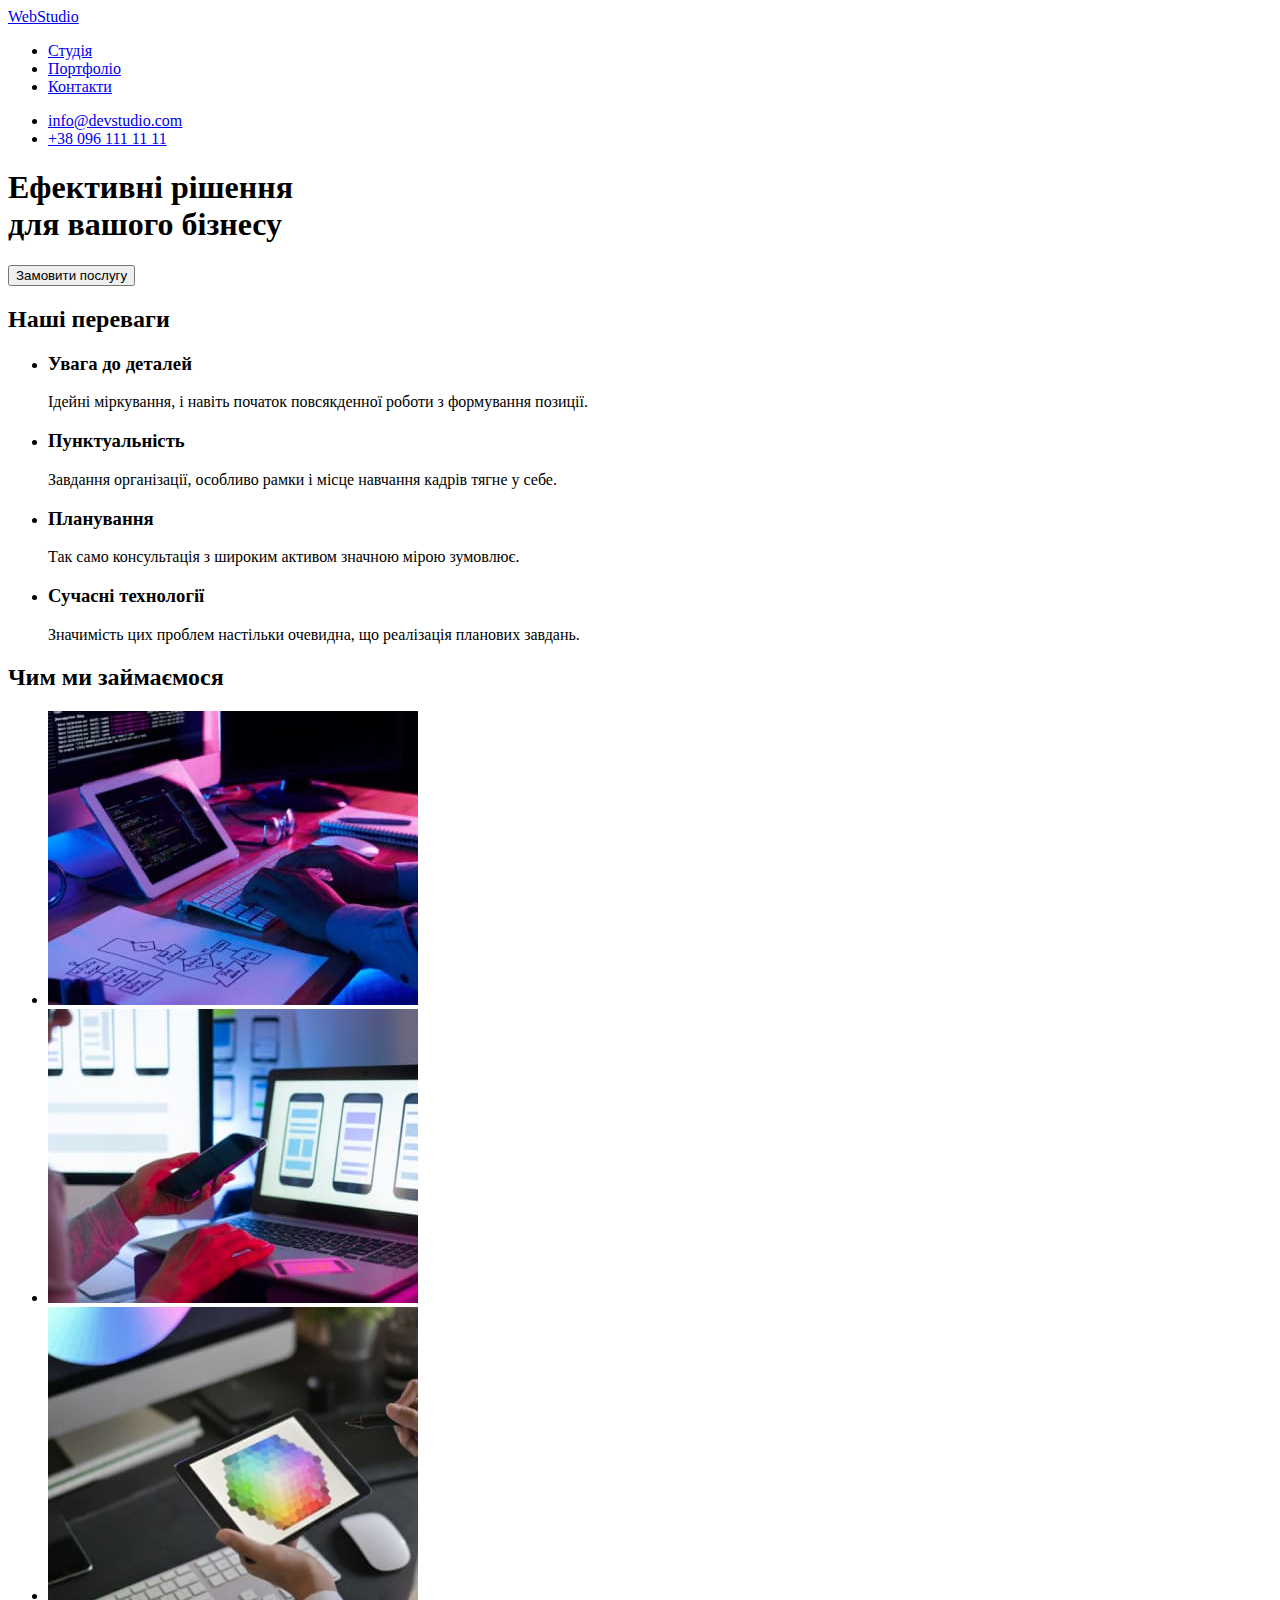
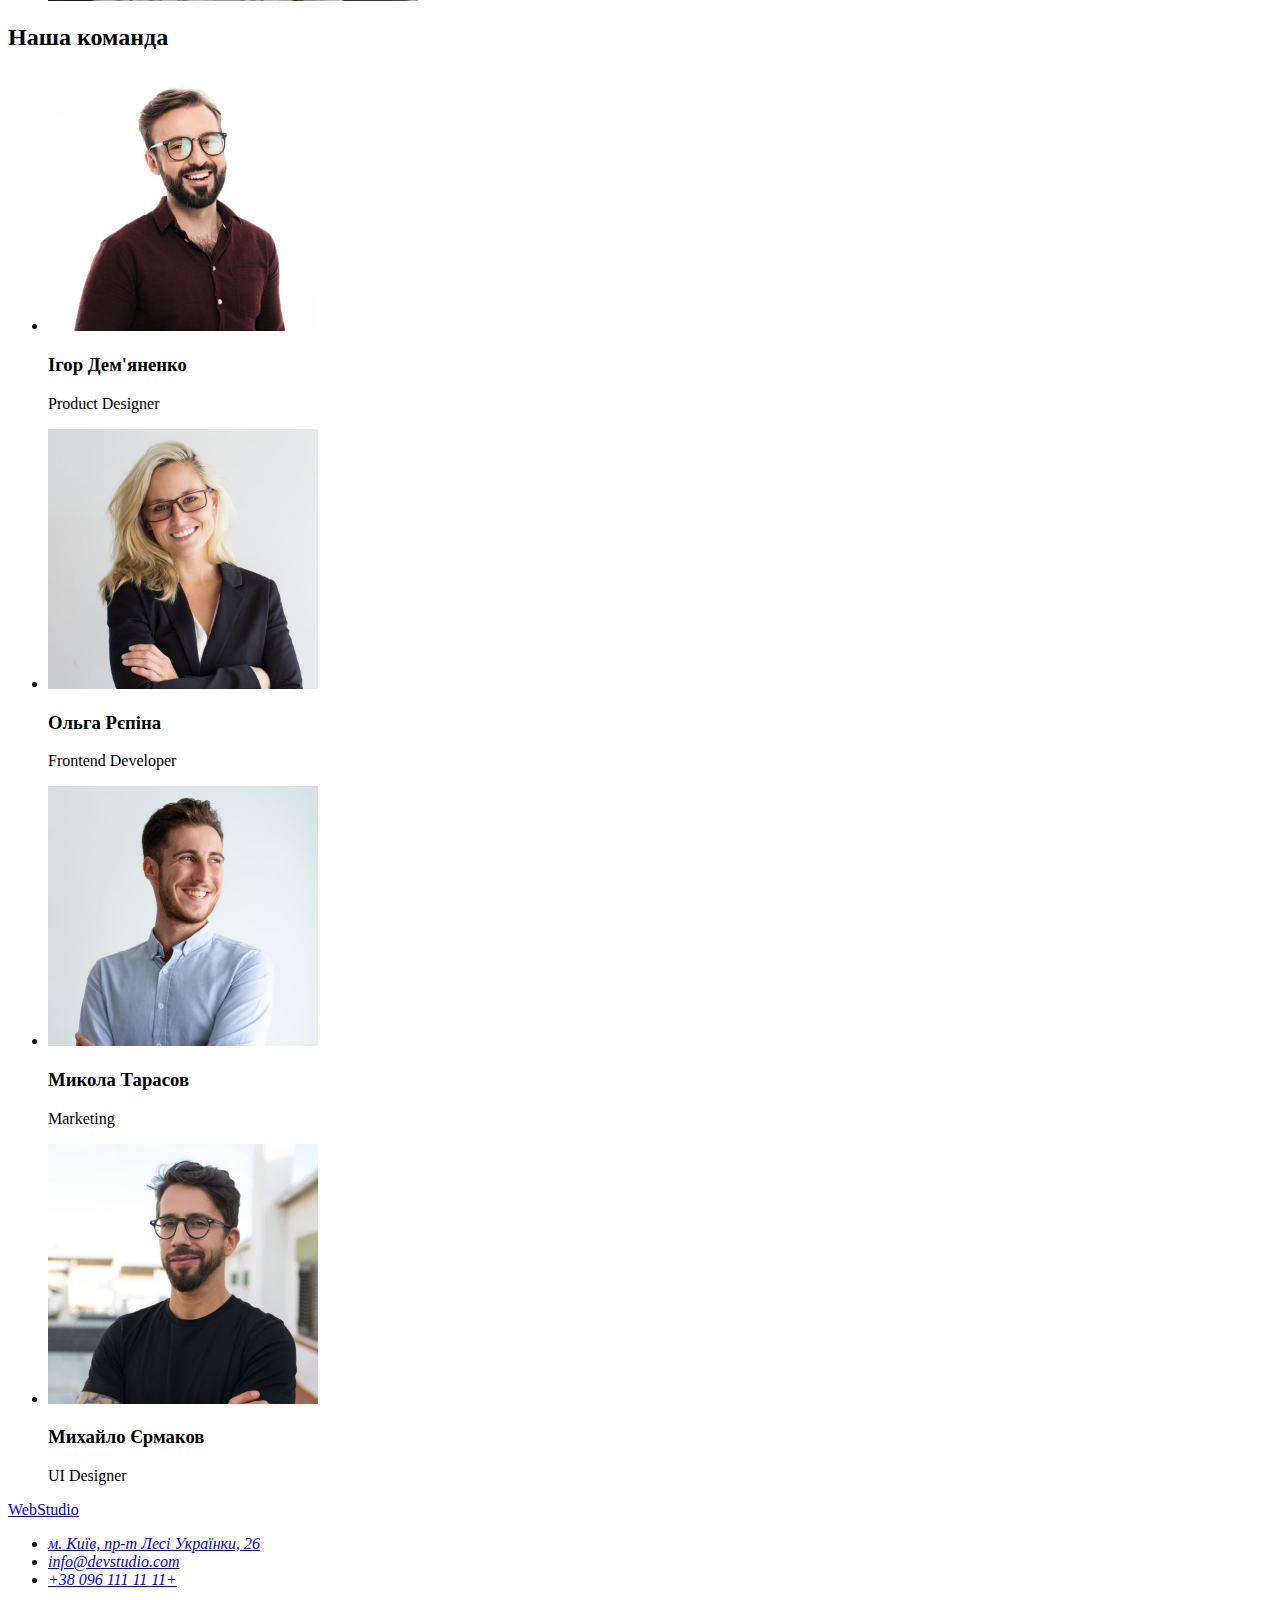
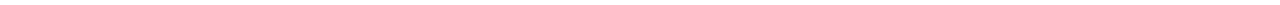
==== index.html @ 6b43c3cb "Initial commit" ====
<!DOCTYPE html>
<html lang="uk">
  <head>
    <meta charset="UTF-8" />
    <meta http-equiv="X-UA-Compatible" content="IE=edge" />
    <meta name="viewport" content="width=device-width, initial-scale=1.0" />
    <title>Студія</title>
  </head>
  <body>
    <header>
      <nav>
        <a href="#">WebStudio</a>
        <ul>
          <li><a href="#">Студія</a></li>
          <li><a href="#">Портфоліо</a></li>
          <li><a href="#">Контакти</a></li>
        </ul>
      </nav>
      <ul>
        <li><a href="mailto:info@devstudio.com">info@devstudio.com</a></li>
        <li><a href="tel:+380961111111">+38 096 111 11 11</a></li>
      </ul>
    </header>
    <main>
      <section>
        <h1>
          Ефективні рішення <br />
          для вашого бізнесу
        </h1>
        <button type="button">Замовити послугу</button>
      </section>
      <section>
        <h2>Наші переваги</h2>
        <ul>
          <li>
            <h3>Увага до деталей</h3>
            <p>
              Ідейні міркування, i навіть початок повсякденної роботи з
              формування позиції.
            </p>
          </li>
          <li>
            <h3>Пунктуальність</h3>
            <p>
              Завдання організації, особливо рамки i місце навчання кадрів тягне
              у себе.
            </p>
          </li>
          <li>
            <h3>Планування</h3>
            <p>
              Так само консультація з широким активом значною мірою зумовлює.
            </p>
          </li>
          <li>
            <h3>Сучасні технології</h3>
            <p>
              Значимість цих проблем настільки очевидна, що реалізація планових
              завдань.
            </p>
          </li>
        </ul>
      </section>
      <div>
        <h2>Чим ми займаємося</h2>
        <ul>
          <li>
            <img
              src="/image/img1.jpg"
              alt="Програмування"
              width="370"
              height="294"
            />
          </li>
          <li>
            <img
              src="/image/img2.jpg"
              alt="Розробка"
              width="370"
              height="294"
            />
          </li>
          <li>
            <img src="/image/img3.jpg" alt="Дизайн" width="370" height="294" />
          </li>
        </ul>
      </div>
      <section>
        <h2>Наша команда</h2>
        <ul>
          <li>
            <img
              src="/image/img12.jpg"
              alt="Ігор Дем'яненко"
              width="270"
              height="260"
            />
            <h3>Ігор Дем'яненко</h3>
            <p>Product Designer</p>
          </li>
          <li>
            <img
              src="/image/img13.jpg"
              alt="Ольга Рєпіна"
              width="270"
              height="260"
            />
            <h3>Ольга Рєпіна</h3>
            <p>Frontend Developer</p>
          </li>
          <li>
            <img
              src="/image/img14.jpg"
              alt="Микола Тарасов"
              width="270"
              height="260"
            />
            <h3>Микола Тарасов</h3>
            <p>Marketing</p>
          </li>
          <li>
            <img
              src="/image/img15.jpg"
              alt="Михайло Єрмаков"
              width="270"
              height="260"
            />
            <h3>Михайло Єрмаков</h3>
            <p>UI Designer</p>
          </li>
        </ul>
      </section>
    </main>
    <footer>
      <a href="#">WebStudio</a>
      <address>
        <ul>
          <li>
            <a
              href="https://www.google.com/maps/d/u/0/viewer?mid=10uSM3H-mIU3GznYo2szRIEphczw&hl=en_US&ll=50.42732700000001%2C30.538092&z=17"
              >м. Київ, пр-т Лесі Українки, 26</a
            >
          </li>
          <li><a href="mailto:info@devstudio.com">info@devstudio.com</a></li>
          <li><a href="tel:+380961111111">+38 096 111 11 11+</a></li>
        </ul>
      </address>
    </footer>
  </body>
</html>
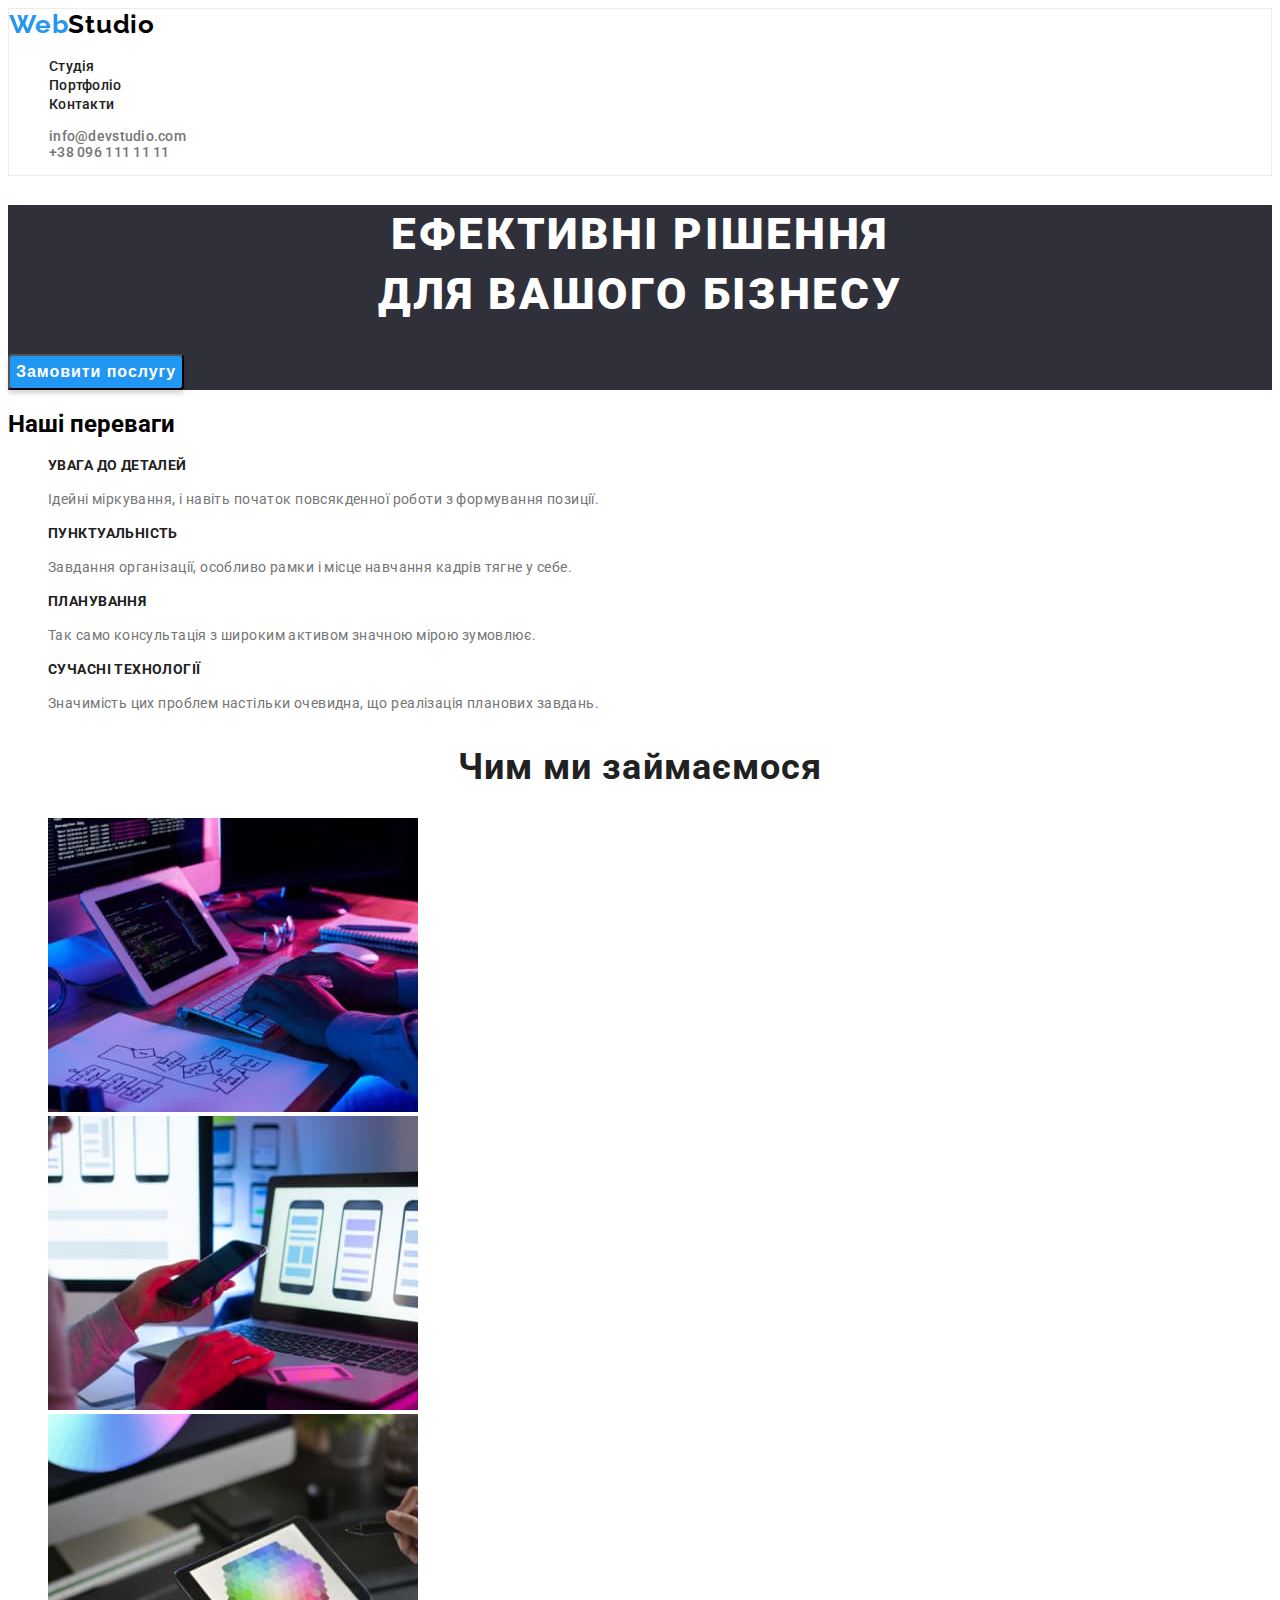
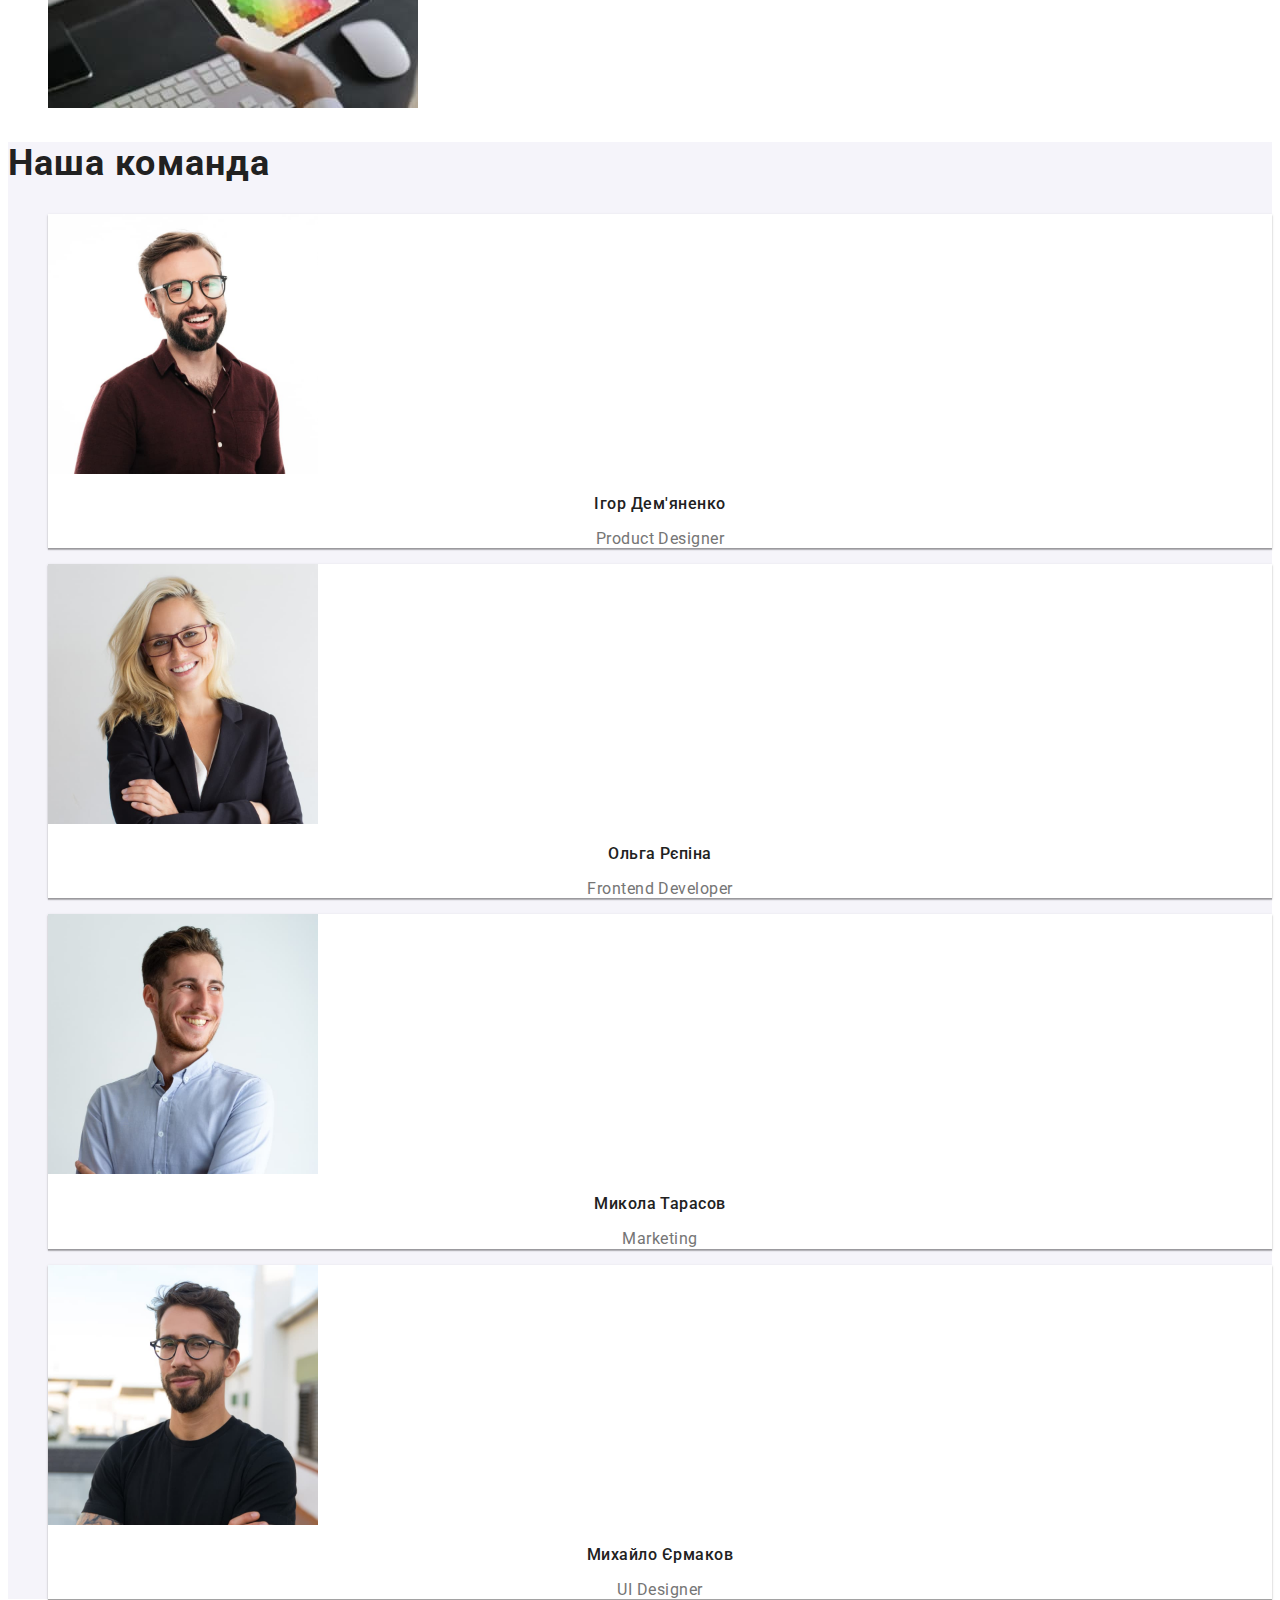
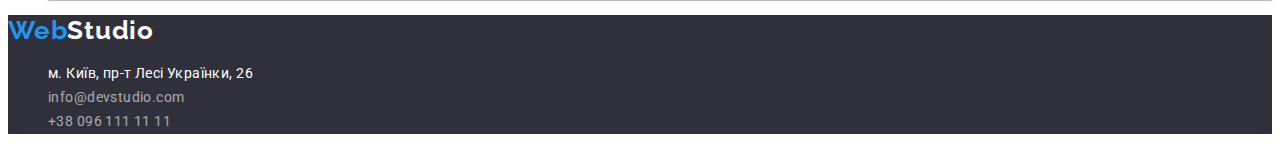
==== commit 2d852bfd: "new version" ====
--- a/index.html
+++ b/index.html
@@ -4,57 +4,82 @@
     <meta charset="UTF-8" />
     <meta http-equiv="X-UA-Compatible" content="IE=edge" />
     <meta name="viewport" content="width=device-width, initial-scale=1.0" />
+    <link rel="stylesheet" href="./css/style.css" />
+    <link rel="preconnect" href="https://fonts.googleapis.com" />
+    <link rel="preconnect" href="https://fonts.gstatic.com" crossorigin />
+    <link
+      href="https://fonts.googleapis.com/css2?family=Montserrat:wght@400;700&family=Raleway:wght@700&family=Roboto:wght@400;500;700;900&display=swap"
+      rel="stylesheet"
+    />
     <title>Студія</title>
   </head>
   <body>
     <header>
-      <nav>
-        <a href="#">WebStudio</a>
+      <nav class="navigation">
+        <a class="logo" href="#"><span class="logo-web">Web</span>Studio</a>
         <ul>
-          <li><a href="#">Студія</a></li>
-          <li><a href="#">Портфоліо</a></li>
-          <li><a href="#">Контакти</a></li>
+          <li><a class="navigation-link" href="./index.html">Студія</a></li>
+          <li>
+            <a class="navigation-link" href="./portfolio.html">Портфоліо</a>
+          </li>
+          <li><a class="navigation-link" href="#">Контакти</a></li>
         </ul>
       </nav>
-      <ul>
-        <li><a href="mailto:info@devstudio.com">info@devstudio.com</a></li>
-        <li><a href="tel:+380961111111">+38 096 111 11 11</a></li>
+      <ul class="connection-link">
+        <li>
+          <a
+            class="connection-link"
+            href="mailto:info@devstudio.com"
+            target="_blank"
+            rel="noopener noreferrer nofollow"
+            >info@devstudio.com</a
+          >
+        </li>
+        <li>
+          <a
+            class="connection-link"
+            href="tel:+380961111111"
+            target="_blank"
+            rel="noopener noreferrer nofollow"
+            >+38 096 111 11 11</a
+          >
+        </li>
       </ul>
     </header>
     <main>
-      <section>
-        <h1>
+      <section class="hero">
+        <h1 class="header-hero">
           Ефективні рішення <br />
           для вашого бізнесу
         </h1>
-        <button type="button">Замовити послугу</button>
+        <button class="button-hero" type="button">Замовити послугу</button>
       </section>
       <section>
         <h2>Наші переваги</h2>
         <ul>
           <li>
-            <h3>Увага до деталей</h3>
-            <p>
+            <h3 class="convenience-header">Увага до деталей</h3>
+            <p class="convenience">
               Ідейні міркування, i навіть початок повсякденної роботи з
               формування позиції.
             </p>
           </li>
           <li>
-            <h3>Пунктуальність</h3>
-            <p>
+            <h3 class="convenience-header">Пунктуальність</h3>
+            <p class="convenience">
               Завдання організації, особливо рамки i місце навчання кадрів тягне
               у себе.
             </p>
           </li>
           <li>
-            <h3>Планування</h3>
-            <p>
+            <h3 class="convenience-header">Планування</h3>
+            <p class="convenience">
               Так само консультація з широким активом значною мірою зумовлює.
             </p>
           </li>
           <li>
-            <h3>Сучасні технології</h3>
-            <p>
+            <h3 class="convenience-header">Сучасні технології</h3>
+            <p class="convenience">
               Значимість цих проблем настільки очевидна, що реалізація планових
               завдань.
             </p>
@@ -62,87 +87,103 @@
         </ul>
       </section>
       <div>
-        <h2>Чим ми займаємося</h2>
+        <h2 class="training">Чим ми займаємося</h2>
         <ul>
           <li>
             <img
-              src="/image/img1.jpg"
+              src="image/img1.jpg"
               alt="Програмування"
               width="370"
               height="294"
             />
           </li>
           <li>
-            <img
-              src="/image/img2.jpg"
-              alt="Розробка"
-              width="370"
-              height="294"
-            />
+            <img src="image/img2.jpg" alt="Розробка" width="370" height="294" />
           </li>
           <li>
-            <img src="/image/img3.jpg" alt="Дизайн" width="370" height="294" />
+            <img src="image/img3.jpg" alt="Дизайн" width="370" height="294" />
           </li>
         </ul>
       </div>
-      <section>
-        <h2>Наша команда</h2>
+      <section class="team">
+        <h2 class="team-header">Наша команда</h2>
         <ul>
-          <li>
+          <li class="team-cards">
             <img
-              src="/image/img12.jpg"
+              src="image/img12.jpg"
               alt="Ігор Дем'яненко"
               width="270"
               height="260"
             />
-            <h3>Ігор Дем'яненко</h3>
-            <p>Product Designer</p>
+            <h3 class="name">Ігор Дем'яненко</h3>
+            <p class="profession">Product Designer</p>
           </li>
-          <li>
+          <li class="team-cards">
             <img
-              src="/image/img13.jpg"
+              src="image/img13.jpg"
               alt="Ольга Рєпіна"
               width="270"
               height="260"
             />
-            <h3>Ольга Рєпіна</h3>
-            <p>Frontend Developer</p>
+            <h3 class="name">Ольга Рєпіна</h3>
+            <p class="profession">Frontend Developer</p>
           </li>
-          <li>
+          <li class="team-cards">
             <img
-              src="/image/img14.jpg"
+              src="image/img14.jpg"
               alt="Микола Тарасов"
               width="270"
               height="260"
             />
-            <h3>Микола Тарасов</h3>
-            <p>Marketing</p>
+            <h3 class="name">Микола Тарасов</h3>
+            <p class="profession">Marketing</p>
           </li>
-          <li>
+          <li class="team-cards">
             <img
-              src="/image/img15.jpg"
+              src="image/img15.jpg"
               alt="Михайло Єрмаков"
               width="270"
               height="260"
             />
-            <h3>Михайло Єрмаков</h3>
-            <p>UI Designer</p>
+            <h3 class="name">Михайло Єрмаков</h3>
+            <p class="profession">UI Designer</p>
           </li>
         </ul>
       </section>
     </main>
     <footer>
-      <a href="#">WebStudio</a>
+      <a class="logo footer" href="#"
+        ><span class="logo-web">Web</span>Studio</a
+      >
       <address>
         <ul>
           <li>
             <a
+              class="webstudio-adress"
               href="https://www.google.com/maps/d/u/0/viewer?mid=10uSM3H-mIU3GznYo2szRIEphczw&hl=en_US&ll=50.42732700000001%2C30.538092&z=17"
+              target="_blank"
+              rel="noopener noreferrer nofollow"
               >м. Київ, пр-т Лесі Українки, 26</a
             >
           </li>
-          <li><a href="mailto:info@devstudio.com">info@devstudio.com</a></li>
-          <li><a href="tel:+380961111111">+38 096 111 11 11+</a></li>
+          <li>
+            <a
+              class="footer-link"
+              href="mailto:info@devstudio.com"
+              target="_blank"
+              rel="noopener noreferrer nofollow"
+              >info@devstudio.com</a
+            >
+          </li>
+          <li>
+            <a
+              class="footer-link"
+              href="tel:+380961111111"
+              target="_blank"
+              rel="noopener noreferrer nofollow"
+              >+38 096 111 11 11</a
+            >
+          </li>
         </ul>
       </address>
     </footer>
--- a/css/style.css
+++ b/css/style.css
@@ -0,0 +1,150 @@
+body {
+  font-family: "Roboto", sans-serif;
+}
+/* -----------Header------------  */
+header {
+  background: #ffffff;
+  border: solid 1px;
+  border-color: #ececec;
+}
+li {
+  list-style: none;
+}
+a {
+  text-decoration: none;
+}
+.logo {
+  font-family: "Raleway";
+  font-weight: 700;
+  font-size: 26px;
+  line-height: 1.19;
+  letter-spacing: 0.03em;
+  text-decoration: none;
+  color: black;
+}
+.logo-web {
+  color: #2196f3;
+}
+.navigation-link {
+  font-weight: 500;
+  font-size: 14px;
+  line-height: 1.14;
+  letter-spacing: 0.02em;
+  color: #212121;
+}
+.connection-link {
+  font-weight: 500;
+  font-size: 14px;
+  line-height: 1.14;
+  letter-spacing: 0.02em;
+  color: #757575;
+}
+.navigation-link:hover,
+.connection-link:hover {
+  color: #2196f3;
+}
+/* -----------Header------------  */
+.hero {
+  background: #2f303a;
+}
+.header-hero {
+  font-weight: 900;
+  font-size: 44px;
+  line-height: 1.36;
+  text-align: center;
+  letter-spacing: 0.06em;
+  text-transform: uppercase;
+  color: #ffffff;
+}
+.button-hero {
+  cursor: pointer;
+  background: #2196f3;
+  box-shadow: 0px 4px 4px rgba(0, 0, 0, 0.15);
+  border-radius: 4px;
+  font-weight: 700;
+  font-size: 16px;
+  line-height: 1.875;
+  display: flex;
+  align-items: center;
+  text-align: center;
+  letter-spacing: 0.06em;
+  color: #ffffff;
+}
+.convenience-header {
+  font-weight: 700;
+  font-size: 14px;
+  line-height: 1.14;
+  letter-spacing: 0.03em;
+  text-transform: uppercase;
+  color: #212121;
+}
+.convenience {
+  font-size: 14px;
+  line-height: 1.71;
+  letter-spacing: 0.03em;
+  color: #757575;
+}
+.training {
+  font-weight: 700;
+  font-size: 36px;
+  line-height: 1.17;
+  text-align: center;
+  letter-spacing: 0.03em;
+  color: #212121;
+}
+.team {
+  background-color: #f5f4fa;
+}
+.team-header {
+  font-weight: 700;
+  font-size: 36px;
+  line-height: 1.17;
+  letter-spacing: 0.03em;
+  color: #212121;
+}
+.team-cards {
+  background: #ffffff;
+  box-shadow: 0px 1px 3px rgba(0, 0, 0, 0.12), 0px 1px 1px rgba(0, 0, 0, 0.14),
+    0px 2px 1px rgba(0, 0, 0, 0.2);
+  border-radius: 0px 0;
+}
+.name {
+  font-weight: 500;
+  font-size: 16px;
+  line-height: 1.2;
+  text-align: center;
+  letter-spacing: 0.03em;
+  color: #212121;
+}
+.profession {
+  font-size: 16px;
+  line-height: 1.2;
+  text-align: center;
+  letter-spacing: 0.03em;
+  color: #757575;
+}
+/* -----------Main------------  */
+/* -----------Footer------------  */
+footer {
+  background: #2f303a;
+}
+.footer {
+  color: #ffffff;
+}
+.webstudio-adress {
+  font-style: normal;
+  font-size: 14px;
+  line-height: 1.71;
+  letter-spacing: 0.03em;
+  color: white;
+}
+.footer-link {
+  font-style: normal;
+  font-size: 14px;
+  line-height: 1.71;
+  letter-spacing: 0.03em;
+  color: rgba(255, 255, 255, 0.6);
+}
+address a:hover {
+  color: #2196f3;
+}
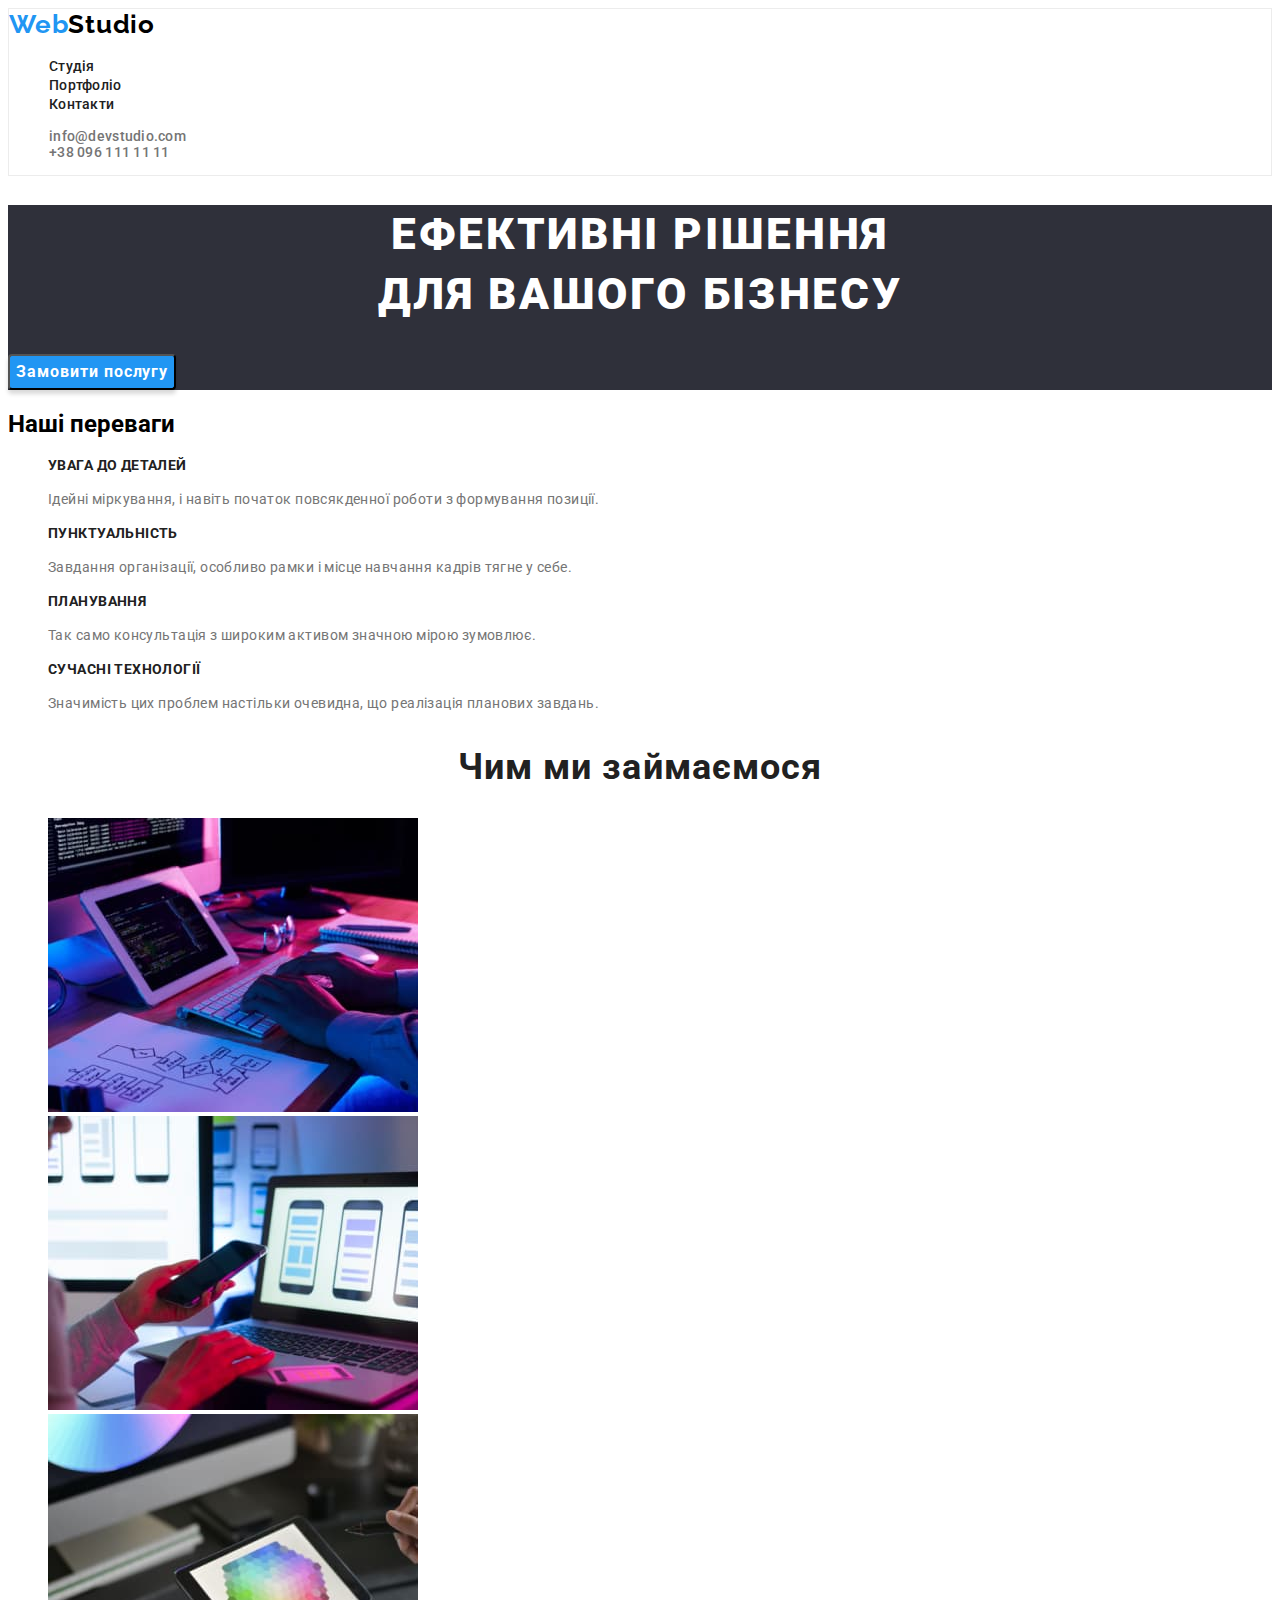
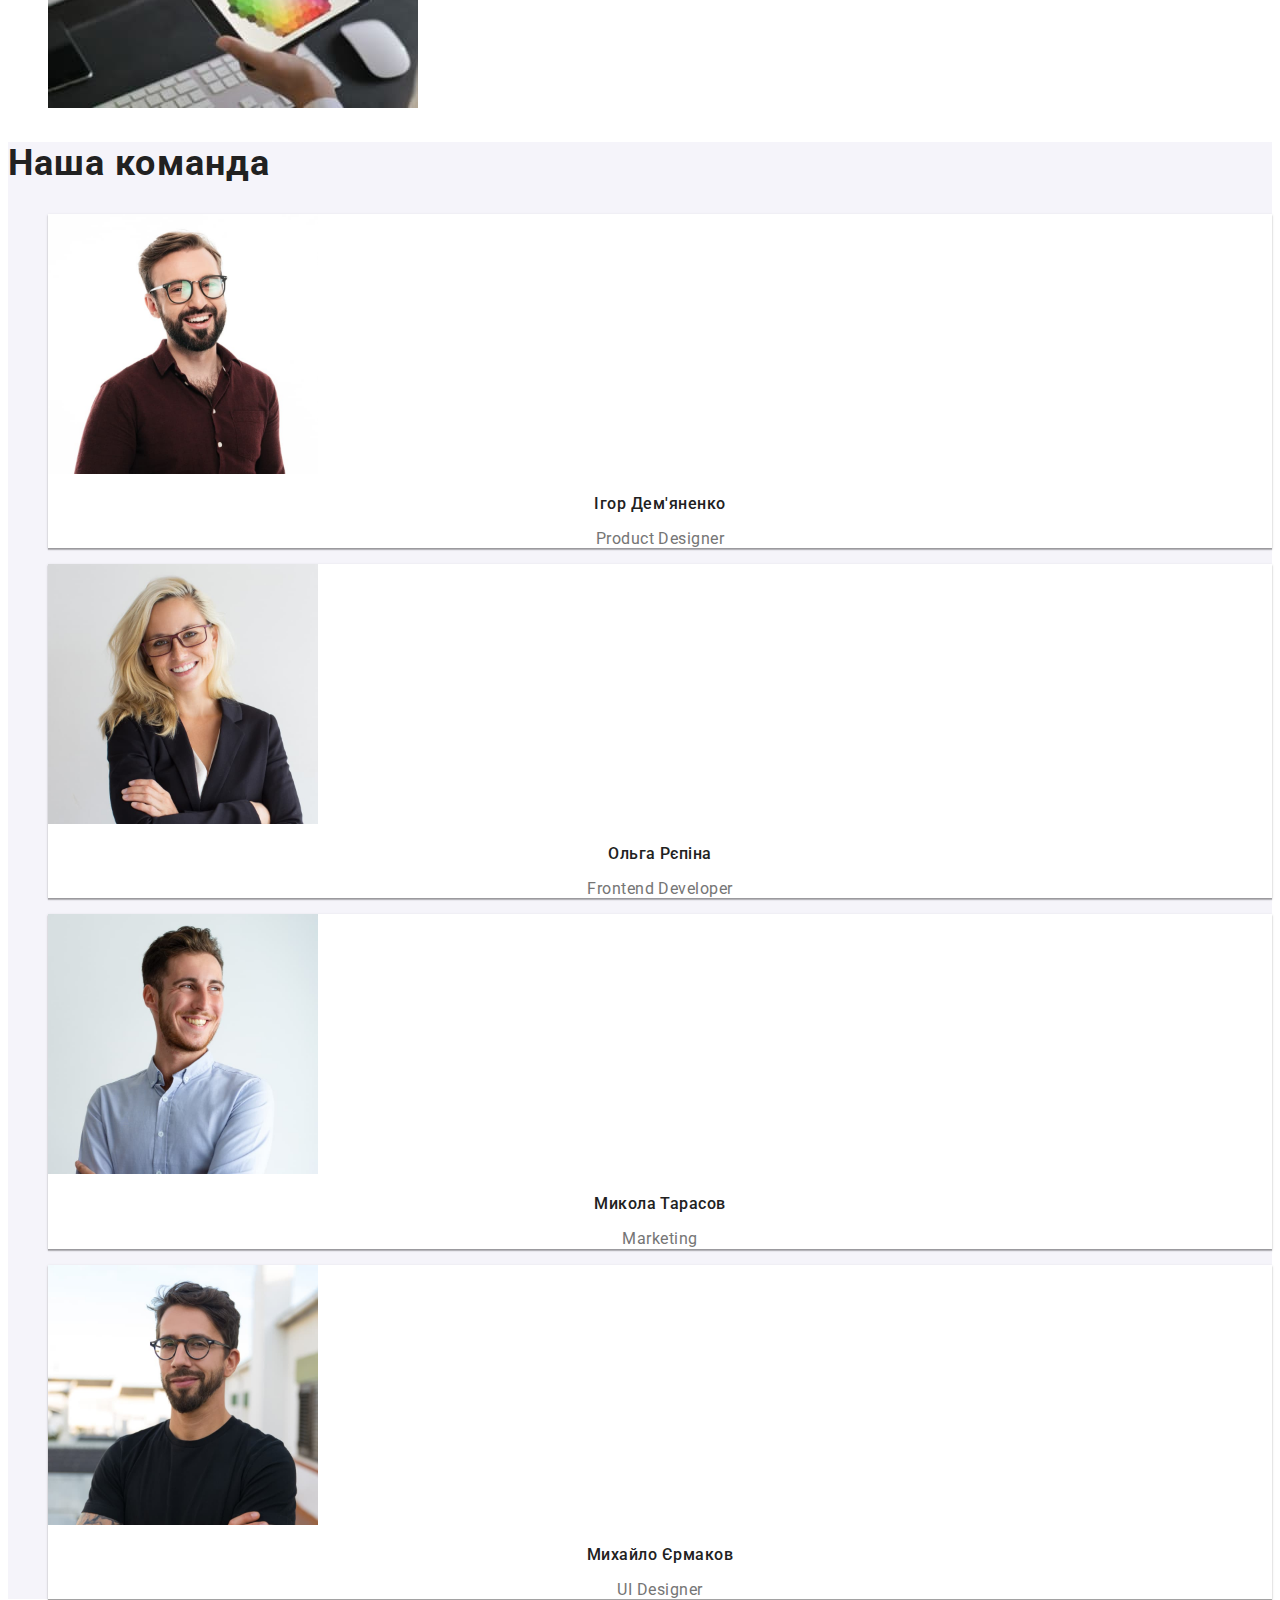
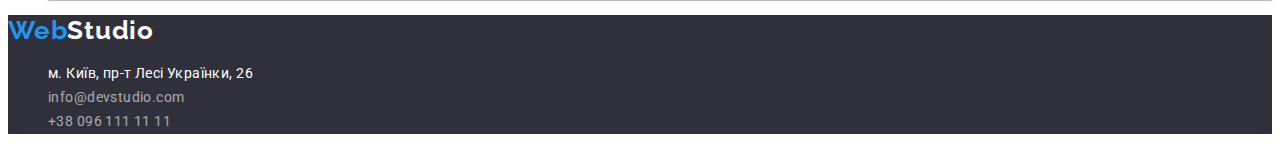
==== commit 7aa7ad28: "update" ====
--- a/index.html
+++ b/index.html
@@ -14,30 +14,38 @@
     <title>Студія</title>
   </head>
   <body>
-    <header>
+    <header class="header-style">
       <nav class="navigation">
-        <a class="logo" href="#"><span class="logo-web">Web</span>Studio</a>
+        <a class="link logo" href="#"
+          ><span class="logo-web">Web</span>Studio</a
+        >
         <ul>
-          <li><a class="navigation-link" href="./index.html">Студія</a></li>
-          <li>
-            <a class="navigation-link" href="./portfolio.html">Портфоліо</a>
+          <li class="list-style">
+            <a class="link navigation-link" href="./index.html">Студія</a>
           </li>
-          <li><a class="navigation-link" href="#">Контакти</a></li>
+          <li class="list-style">
+            <a class="link navigation-link" href="./portfolio.html"
+              >Портфоліо</a
+            >
+          </li>
+          <li class="list-style">
+            <a class="link navigation-link" href="#">Контакти</a>
+          </li>
         </ul>
       </nav>
       <ul class="connection-link">
-        <li>
+        <li class="list-style">
           <a
-            class="connection-link"
+            class="link connection-link"
             href="mailto:info@devstudio.com"
             target="_blank"
             rel="noopener noreferrer nofollow"
             >info@devstudio.com</a
           >
         </li>
-        <li>
+        <li class="list-style">
           <a
-            class="connection-link"
+            class="link connection-link"
             href="tel:+380961111111"
             target="_blank"
             rel="noopener noreferrer nofollow"
@@ -57,27 +65,27 @@
       <section>
         <h2>Наші переваги</h2>
         <ul>
-          <li>
+          <li class="list-style">
             <h3 class="convenience-header">Увага до деталей</h3>
             <p class="convenience">
               Ідейні міркування, i навіть початок повсякденної роботи з
               формування позиції.
             </p>
           </li>
-          <li>
+          <li class="list-style">
             <h3 class="convenience-header">Пунктуальність</h3>
             <p class="convenience">
               Завдання організації, особливо рамки i місце навчання кадрів тягне
               у себе.
             </p>
           </li>
-          <li>
+          <li class="list-style">
             <h3 class="convenience-header">Планування</h3>
             <p class="convenience">
               Так само консультація з широким активом значною мірою зумовлює.
             </p>
           </li>
-          <li>
+          <li class="list-style">
             <h3 class="convenience-header">Сучасні технології</h3>
             <p class="convenience">
               Значимість цих проблем настільки очевидна, що реалізація планових
@@ -86,10 +94,10 @@
           </li>
         </ul>
       </section>
-      <div>
+      <section>
         <h2 class="training">Чим ми займаємося</h2>
         <ul>
-          <li>
+          <li class="list-style">
             <img
               src="image/img1.jpg"
               alt="Програмування"
@@ -97,18 +105,18 @@
               height="294"
             />
           </li>
-          <li>
+          <li class="list-style">
             <img src="image/img2.jpg" alt="Розробка" width="370" height="294" />
           </li>
-          <li>
+          <li class="list-style">
             <img src="image/img3.jpg" alt="Дизайн" width="370" height="294" />
           </li>
         </ul>
-      </div>
+      </section>
       <section class="team">
         <h2 class="team-header">Наша команда</h2>
         <ul>
-          <li class="team-cards">
+          <li class="list-style team-cards">
             <img
               src="image/img12.jpg"
               alt="Ігор Дем'яненко"
@@ -118,7 +126,7 @@
             <h3 class="name">Ігор Дем'яненко</h3>
             <p class="profession">Product Designer</p>
           </li>
-          <li class="team-cards">
+          <li class="list-style team-cards">
             <img
               src="image/img13.jpg"
               alt="Ольга Рєпіна"
@@ -128,7 +136,7 @@
             <h3 class="name">Ольга Рєпіна</h3>
             <p class="profession">Frontend Developer</p>
           </li>
-          <li class="team-cards">
+          <li class="list-style team-cards">
             <img
               src="image/img14.jpg"
               alt="Микола Тарасов"
@@ -138,7 +146,7 @@
             <h3 class="name">Микола Тарасов</h3>
             <p class="profession">Marketing</p>
           </li>
-          <li class="team-cards">
+          <li class="list-style team-cards">
             <img
               src="image/img15.jpg"
               alt="Михайло Єрмаков"
@@ -151,33 +159,33 @@
         </ul>
       </section>
     </main>
-    <footer>
+    <footer class="footer-style">
       <a class="logo footer" href="#"
         ><span class="logo-web">Web</span>Studio</a
       >
-      <address>
+      <address class="address">
         <ul>
-          <li>
+          <li class="list-style">
             <a
-              class="webstudio-adress"
+              class="link webstudio-adress"
               href="https://www.google.com/maps/d/u/0/viewer?mid=10uSM3H-mIU3GznYo2szRIEphczw&hl=en_US&ll=50.42732700000001%2C30.538092&z=17"
               target="_blank"
               rel="noopener noreferrer nofollow"
               >м. Київ, пр-т Лесі Українки, 26</a
             >
           </li>
-          <li>
+          <li class="list-style">
             <a
-              class="footer-link"
+              class="link footer-link"
               href="mailto:info@devstudio.com"
               target="_blank"
               rel="noopener noreferrer nofollow"
               >info@devstudio.com</a
             >
           </li>
-          <li>
+          <li class="list-style">
             <a
-              class="footer-link"
+              class="link footer-link"
               href="tel:+380961111111"
               target="_blank"
               rel="noopener noreferrer nofollow"
--- a/css/style.css
+++ b/css/style.css
@@ -2,15 +2,15 @@
   font-family: "Roboto", sans-serif;
 }
 /* -----------Header------------  */
-header {
+.header-style {
   background: #ffffff;
   border: solid 1px;
   border-color: #ececec;
 }
-li {
+.list-style {
   list-style: none;
 }
-a {
+.link {
   text-decoration: none;
 }
 .logo {
@@ -57,6 +57,7 @@
   color: #ffffff;
 }
 .button-hero {
+  font-family: "Roboto";
   cursor: pointer;
   background: #2196f3;
   box-shadow: 0px 4px 4px rgba(0, 0, 0, 0.15);
@@ -125,7 +126,7 @@
 }
 /* -----------Main------------  */
 /* -----------Footer------------  */
-footer {
+.footer-style {
   background: #2f303a;
 }
 .footer {
@@ -145,6 +146,6 @@
   letter-spacing: 0.03em;
   color: rgba(255, 255, 255, 0.6);
 }
-address a:hover {
+.address a:hover {
   color: #2196f3;
 }
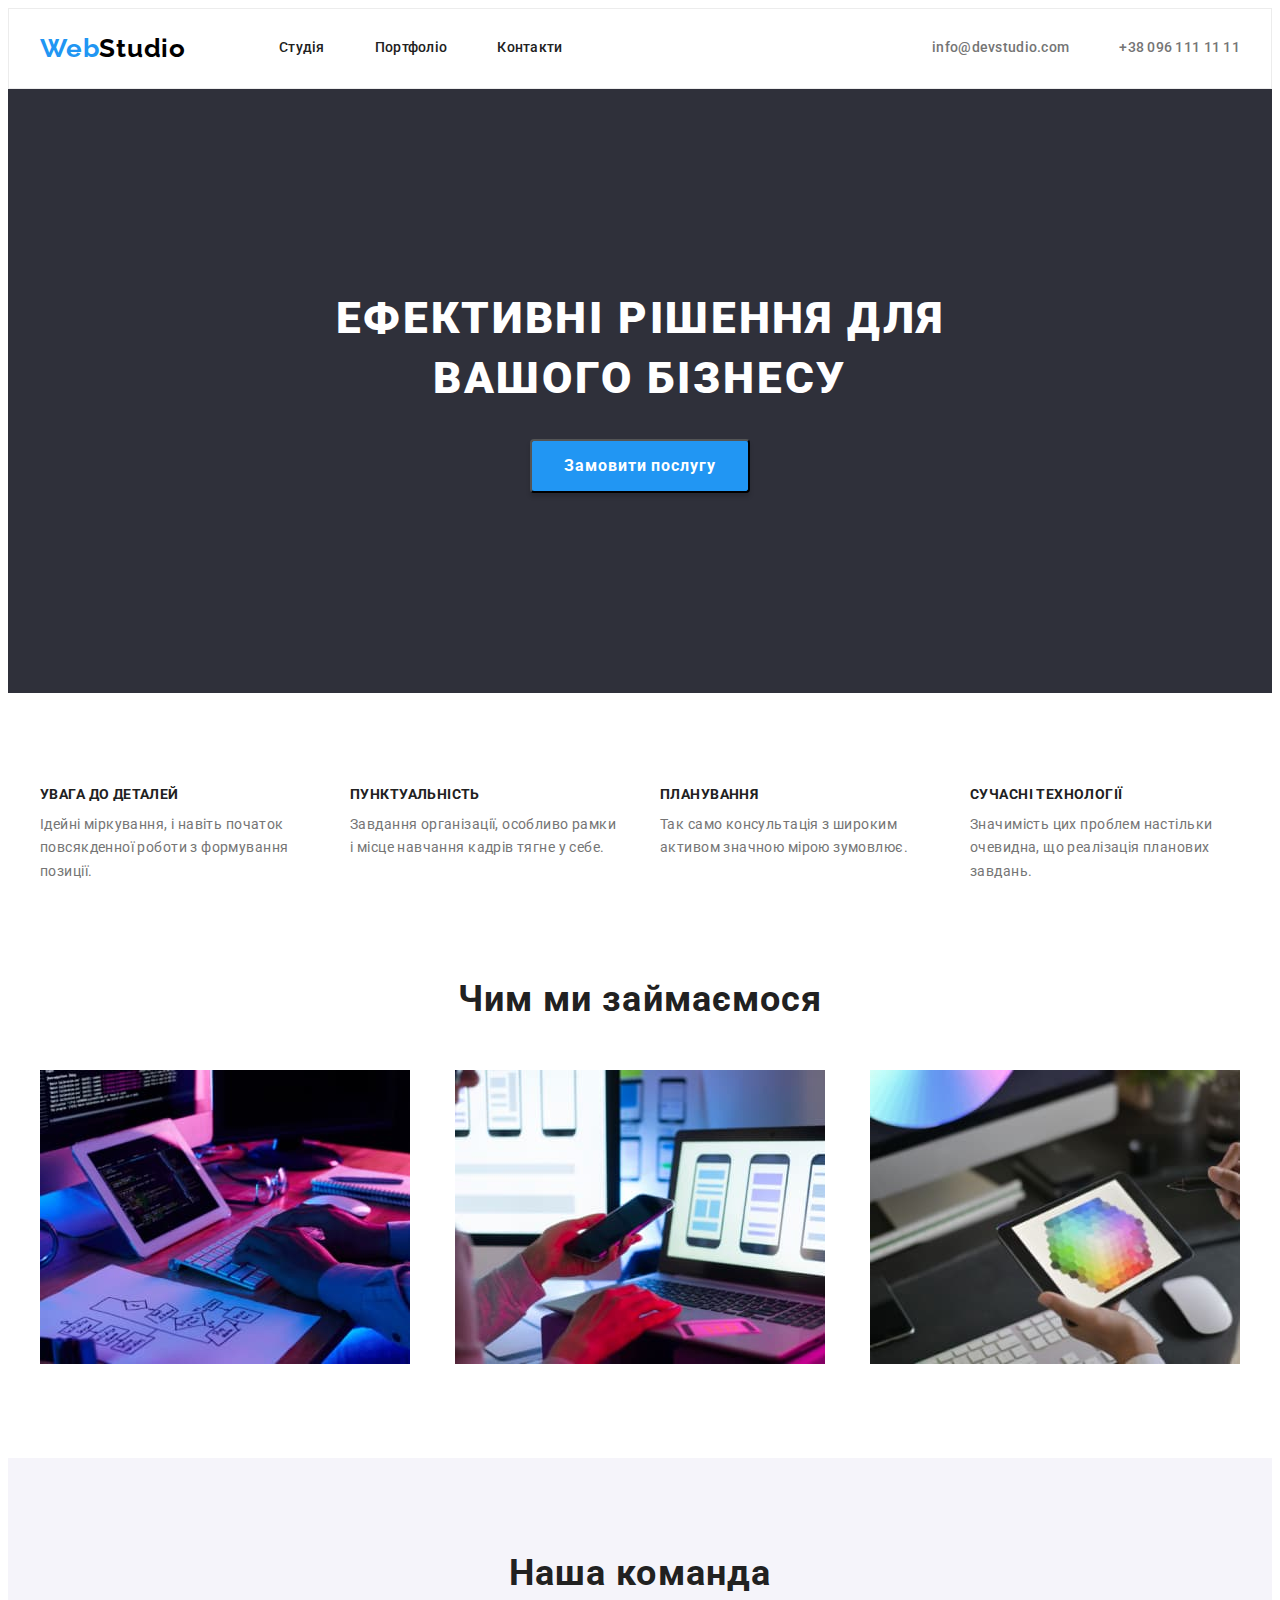
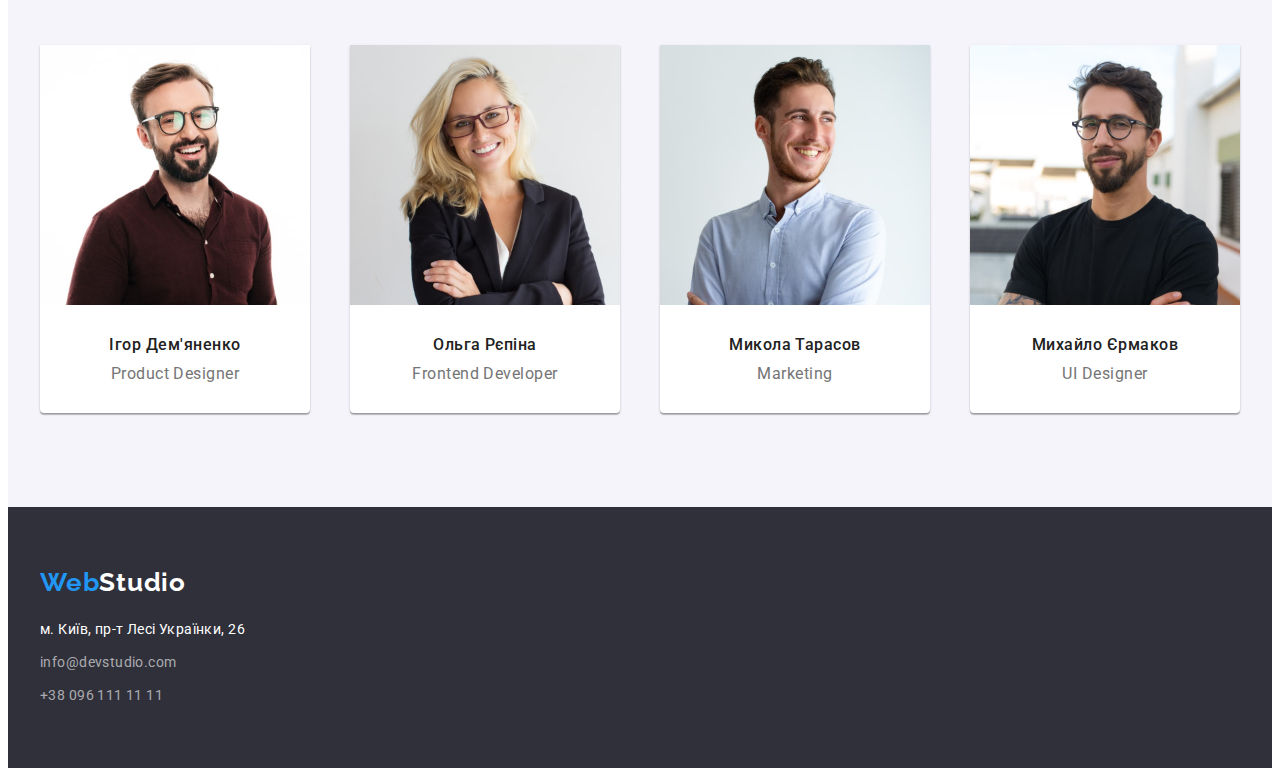
==== commit 48804f54: "=" ====
--- a/index.html
+++ b/index.html
@@ -4,188 +4,56 @@
     <meta charset="UTF-8" />
     <meta http-equiv="X-UA-Compatible" content="IE=edge" />
     <meta name="viewport" content="width=device-width, initial-scale=1.0" />
-    <link rel="stylesheet" href="./css/style.css" />
     <link rel="preconnect" href="https://fonts.googleapis.com" />
     <link rel="preconnect" href="https://fonts.gstatic.com" crossorigin />
     <link
       href="https://fonts.googleapis.com/css2?family=Montserrat:wght@400;700&family=Raleway:wght@700&family=Roboto:wght@400;500;700;900&display=swap"
       rel="stylesheet"
     />
+    <link
+      rel="stylesheet"
+      href="https://cdnjs.cloudflare.com/ajax/libs/modern-normalize/1.1.0/modern-normalize.min.css"
+      integrity="sha512-wpPYUAdjBVSE4KJnH1VR1HeZfpl1ub8YT/NKx4PuQ5NmX2tKuGu6U/JRp5y+Y8XG2tV+wKQpNHVUX03MfMFn9Q=="
+      crossorigin="anonymous"
+      referrerpolicy="no-referrer"
+    />
+    <link rel="stylesheet" href="./css/style.css" />
     <title>Студія</title>
   </head>
   <body>
     <header class="header-style">
-      <nav class="navigation">
-        <a class="link logo" href="#"
-          ><span class="logo-web">Web</span>Studio</a
-        >
-        <ul>
-          <li class="list-style">
-            <a class="link navigation-link" href="./index.html">Студія</a>
-          </li>
-          <li class="list-style">
-            <a class="link navigation-link" href="./portfolio.html"
-              >Портфоліо</a
-            >
-          </li>
-          <li class="list-style">
-            <a class="link navigation-link" href="#">Контакти</a>
-          </li>
-        </ul>
-      </nav>
-      <ul class="connection-link">
-        <li class="list-style">
-          <a
-            class="link connection-link"
-            href="mailto:info@devstudio.com"
-            target="_blank"
-            rel="noopener noreferrer nofollow"
-            >info@devstudio.com</a
+      <div class="container header-container">
+        <nav class="navigation">
+          <a class="link logo" href="#"
+            ><span class="logo-web">Web</span>Studio</a
           >
-        </li>
-        <li class="list-style">
-          <a
-            class="link connection-link"
-            href="tel:+380961111111"
-            target="_blank"
-            rel="noopener noreferrer nofollow"
-            >+38 096 111 11 11</a
-          >
-        </li>
-      </ul>
-    </header>
-    <main>
-      <section class="hero">
-        <h1 class="header-hero">
-          Ефективні рішення <br />
-          для вашого бізнесу
-        </h1>
-        <button class="button-hero" type="button">Замовити послугу</button>
-      </section>
-      <section>
-        <h2>Наші переваги</h2>
-        <ul>
-          <li class="list-style">
-            <h3 class="convenience-header">Увага до деталей</h3>
-            <p class="convenience">
-              Ідейні міркування, i навіть початок повсякденної роботи з
-              формування позиції.
-            </p>
-          </li>
-          <li class="list-style">
-            <h3 class="convenience-header">Пунктуальність</h3>
-            <p class="convenience">
-              Завдання організації, особливо рамки i місце навчання кадрів тягне
-              у себе.
-            </p>
-          </li>
-          <li class="list-style">
-            <h3 class="convenience-header">Планування</h3>
-            <p class="convenience">
-              Так само консультація з широким активом значною мірою зумовлює.
-            </p>
-          </li>
-          <li class="list-style">
-            <h3 class="convenience-header">Сучасні технології</h3>
-            <p class="convenience">
-              Значимість цих проблем настільки очевидна, що реалізація планових
-              завдань.
-            </p>
-          </li>
-        </ul>
-      </section>
-      <section>
-        <h2 class="training">Чим ми займаємося</h2>
-        <ul>
-          <li class="list-style">
-            <img
-              src="image/img1.jpg"
-              alt="Програмування"
-              width="370"
-              height="294"
-            />
-          </li>
-          <li class="list-style">
-            <img src="image/img2.jpg" alt="Розробка" width="370" height="294" />
-          </li>
-          <li class="list-style">
-            <img src="image/img3.jpg" alt="Дизайн" width="370" height="294" />
-          </li>
-        </ul>
-      </section>
-      <section class="team">
-        <h2 class="team-header">Наша команда</h2>
-        <ul>
-          <li class="list-style team-cards">
-            <img
-              src="image/img12.jpg"
-              alt="Ігор Дем'яненко"
-              width="270"
-              height="260"
-            />
-            <h3 class="name">Ігор Дем'яненко</h3>
-            <p class="profession">Product Designer</p>
-          </li>
-          <li class="list-style team-cards">
-            <img
-              src="image/img13.jpg"
-              alt="Ольга Рєпіна"
-              width="270"
-              height="260"
-            />
-            <h3 class="name">Ольга Рєпіна</h3>
-            <p class="profession">Frontend Developer</p>
-          </li>
-          <li class="list-style team-cards">
-            <img
-              src="image/img14.jpg"
-              alt="Микола Тарасов"
-              width="270"
-              height="260"
-            />
-            <h3 class="name">Микола Тарасов</h3>
-            <p class="profession">Marketing</p>
-          </li>
-          <li class="list-style team-cards">
-            <img
-              src="image/img15.jpg"
-              alt="Михайло Єрмаков"
-              width="270"
-              height="260"
-            />
-            <h3 class="name">Михайло Єрмаков</h3>
-            <p class="profession">UI Designer</p>
-          </li>
-        </ul>
-      </section>
-    </main>
-    <footer class="footer-style">
-      <a class="logo footer" href="#"
-        ><span class="logo-web">Web</span>Studio</a
-      >
-      <address class="address">
-        <ul>
-          <li class="list-style">
+          <ul class="navigation-btn">
+            <li class="list-style">
+              <a class="link navigation-link" href="./index.html">Студія</a>
+            </li>
+            <li class="list-style">
+              <a class="link navigation-link" href="./portfolio.html"
+                >Портфоліо</a
+              >
+            </li>
+            <li class="list-style">
+              <a class="link navigation-link" href="#">Контакти</a>
+            </li>
+          </ul>
+        </nav>
+        <ul class="connection-link connection-btn">
+          <li class="list-style connection-list">
             <a
-              class="link webstudio-adress"
-              href="https://www.google.com/maps/d/u/0/viewer?mid=10uSM3H-mIU3GznYo2szRIEphczw&hl=en_US&ll=50.42732700000001%2C30.538092&z=17"
-              target="_blank"
-              rel="noopener noreferrer nofollow"
-              >м. Київ, пр-т Лесі Українки, 26</a
-            >
-          </li>
-          <li class="list-style">
-            <a
-              class="link footer-link"
+              class="link connection-link"
               href="mailto:info@devstudio.com"
               target="_blank"
               rel="noopener noreferrer nofollow"
               >info@devstudio.com</a
             >
           </li>
-          <li class="list-style">
+          <li class="list-style connection-list">
             <a
-              class="link footer-link"
+              class="link connection-link"
               href="tel:+380961111111"
               target="_blank"
               rel="noopener noreferrer nofollow"
@@ -193,7 +61,163 @@
             >
           </li>
         </ul>
-      </address>
+      </div>
+    </header>
+    <main>
+      <section class="hero">
+        <div class="container hero-container">
+          <h1 class="header-hero">
+            Ефективні рішення для<br />
+            вашого бізнесу
+          </h1>
+          <button class="button-hero" type="button">Замовити послугу</button>
+        </div>
+      </section>
+      <section>
+        <div class="container conveience-container">
+          <h2 class="conveience-h2">Наші переваги</h2>
+          <ul class="convenience-list">
+            <li class="list-style">
+              <h3 class="convenience-header">Увага до деталей</h3>
+              <p class="convenience">
+                Ідейні міркування, i навіть початок повсякденної роботи з
+                формування позиції.
+              </p>
+            </li>
+            <li class="list-style">
+              <h3 class="convenience-header">Пунктуальність</h3>
+              <p class="convenience">
+                Завдання організації, особливо рамки i місце навчання кадрів
+                тягне у себе.
+              </p>
+            </li>
+            <li class="list-style">
+              <h3 class="convenience-header">Планування</h3>
+              <p class="convenience">
+                Так само консультація з широким активом значною мірою зумовлює.
+              </p>
+            </li>
+            <li class="list-style">
+              <h3 class="convenience-header">Сучасні технології</h3>
+              <p class="convenience">
+                Значимість цих проблем настільки очевидна, що реалізація
+                планових завдань.
+              </p>
+            </li>
+          </ul>
+        </div>
+      </section>
+      <section>
+        <div class="container training-container">
+          <h2 class="training">Чим ми займаємося</h2>
+          <ul class="training-list">
+            <li class="list-style">
+              <img
+                src="image/img1.jpg"
+                alt="Програмування"
+                width="370"
+                height="294"
+              />
+            </li>
+            <li class="list-style">
+              <img
+                src="image/img2.jpg"
+                alt="Розробка"
+                width="370"
+                height="294"
+              />
+            </li>
+            <li class="list-style">
+              <img src="image/img3.jpg" alt="Дизайн" width="370" height="294" />
+            </li>
+          </ul>
+        </div>
+      </section>
+      <section class="team">
+        <div class="container team-container">
+          <h2 class="team-header">Наша команда</h2>
+          <ul class="team-list">
+            <li class="list-style team-cards">
+              <img
+                src="image/img12.jpg"
+                alt="Ігор Дем'яненко"
+                width="270"
+                height="260"
+              />
+              <h3 class="name">Ігор Дем'яненко</h3>
+              <p class="profession">Product Designer</p>
+            </li>
+            <li class="list-style team-cards">
+              <img
+                src="image/img13.jpg"
+                alt="Ольга Рєпіна"
+                width="270"
+                height="260"
+              />
+              <h3 class="name">Ольга Рєпіна</h3>
+              <p class="profession">Frontend Developer</p>
+            </li>
+            <li class="list-style team-cards">
+              <img
+                src="image/img14.jpg"
+                alt="Микола Тарасов"
+                width="270"
+                height="260"
+              />
+              <h3 class="name">Микола Тарасов</h3>
+              <p class="profession">Marketing</p>
+            </li>
+            <li class="list-style team-cards">
+              <img
+                src="image/img15.jpg"
+                alt="Михайло Єрмаков"
+                width="270"
+                height="260"
+              />
+              <h3 class="name">Михайло Єрмаков</h3>
+              <p class="profession">UI Designer</p>
+            </li>
+          </ul>
+        </div>
+      </section>
+    </main>
+    <footer class="footer-style footer-container">
+      <div class="container">
+        <a class="logo-footer" href="#"
+          ><span class="logo-web">Web</span>Studio</a
+        >
+        <address class="address">
+          <ul class="footer-list">
+            <li class="list-style">
+              <a
+                class="link webstudio-adress"
+                href="https://www.google.com/maps/d/u/0/viewer?mid=10uSM3H-mIU3GznYo2szRIEphczw&hl=en_US&ll=50.42732700000001%2C30.538092&z=17"
+                target="_blank"
+                rel="noopener noreferrer nofollow"
+                >м. Київ, пр-т Лесі Українки, 26</a
+              >
+            </li>
+            <li class="list-style">
+              <a
+                class="link footer-link"
+                href="mailto:info@devstudio.com"
+                target="_blank"
+                rel="noopener noreferrer nofollow"
+                >info@devstudio.com</a
+              >
+            </li>
+            <li class="list-style">
+              <a
+                class="link footer-link"
+                href="tel:+380961111111"
+                target="_blank"
+                rel="noopener noreferrer nofollow"
+                >+38 096 111 11 11</a
+              >
+            </li>
+          </ul>
+        </address>
+      </div>
     </footer>
   </body>
 </html>
--- a/css/style.css
+++ b/css/style.css
@@ -1,5 +1,30 @@
 body {
   font-family: "Roboto", sans-serif;
+}
+p,
+h1,
+h2,
+h3,
+h4,
+h5,
+h6 {
+  margin: 0;
+}
+ul,
+ol {
+  margin: 0;
+  padding-left: 0;
+}
+button {
+  cursor: pointer;
+}
+address {
+  font-style: normal;
+}
+img {
+  display: block;
+  max-width: 100%;
+  height: auto;
 }
 /* -----------Header------------  */
 .header-style {
@@ -7,11 +32,36 @@
   border: solid 1px;
   border-color: #ececec;
 }
+.container {
+  width: 1200px;
+  margin: 0 auto;
+  padding-left: 15px;
+  padding-right: 15px;
+}
+.header-container {
+  display: flex;
+  padding-top: 24px;
+  padding-bottom: 24px;
+  align-items: center;
+  justify-content: space-between;
+}
+.navigation {
+  display: flex;
+  align-items: center;
+}
+.navigation-btn {
+  display: flex;
+}
+.connection-btn {
+  display: flex;
+}
+
 .list-style {
   list-style: none;
 }
 .link {
   text-decoration: none;
+  display: block;
 }
 .logo {
   font-family: "Raleway";
@@ -21,6 +71,7 @@
   letter-spacing: 0.03em;
   text-decoration: none;
   color: black;
+  margin-right: 93px;
 }
 .logo-web {
   color: #2196f3;
@@ -31,6 +82,9 @@
   line-height: 1.14;
   letter-spacing: 0.02em;
   color: #212121;
+}
+.navigation-btn > .list-style:not(:last-child) {
+  margin-right: 50px;
 }
 .connection-link {
   font-weight: 500;
@@ -38,6 +92,7 @@
   line-height: 1.14;
   letter-spacing: 0.02em;
   color: #757575;
+  gap: 50px;
 }
 .navigation-link:hover,
 .connection-link:hover {
@@ -46,6 +101,10 @@
 /* -----------Header------------  */
 .hero {
   background: #2f303a;
+}
+.hero-container {
+  padding-top: 200px;
+  padding-bottom: 200px;
 }
 .header-hero {
   font-weight: 900;
@@ -57,20 +116,50 @@
   color: #ffffff;
 }
 .button-hero {
+  cursor: pointer;
   font-family: "Roboto";
-  cursor: pointer;
+  font-style: normal;
+  font-weight: 700;
+  font-size: 16px;
+  line-height: 30px;
+  display: flex;
+  align-items: center;
+  text-align: center;
+  letter-spacing: 0.06em;
+  color: #ffffff;
+  margin: 0 auto;
+  margin-top: 30px;
   background: #2196f3;
   box-shadow: 0px 4px 4px rgba(0, 0, 0, 0.15);
   border-radius: 4px;
-  font-weight: 700;
-  font-size: 16px;
-  line-height: 1.875;
-  display: flex;
-  align-items: center;
-  text-align: center;
-  letter-spacing: 0.06em;
-  color: #ffffff;
-}
+  padding: 10px 32px;
+}
+.conveience-container {
+  padding-top: 94px;
+  padding-bottom: 94px;
+}
+.conveience-h2 {
+  position: absolute;
+  white-space: nowrap;
+  width: 1px;
+  height: 1px;
+  overflow: hidden;
+  border: 0;
+  padding: 0;
+  clip: rect(0 0 0 0);
+  clip-path: inset(50%);
+  margin: -1px;
+}
+.convenience-list {
+  display: flex;
+  align-items: flex-start;
+  justify-content: space-between;
+}
+.convenience-list > .list-style {
+  display: inline-block;
+  width: 270px;
+}
+
 .convenience-header {
   font-weight: 700;
   font-size: 14px;
@@ -78,12 +167,16 @@
   letter-spacing: 0.03em;
   text-transform: uppercase;
   color: #212121;
+  margin-bottom: 10px;
 }
 .convenience {
   font-size: 14px;
   line-height: 1.71;
   letter-spacing: 0.03em;
   color: #757575;
+}
+.training-container {
+  padding-bottom: 94px;
 }
 .training {
   font-weight: 700;
@@ -92,6 +185,15 @@
   text-align: center;
   letter-spacing: 0.03em;
   color: #212121;
+  margin-bottom: 50px;
+}
+.training-list {
+  display: flex;
+  justify-content: space-between;
+}
+.team-container {
+  padding-top: 94px;
+  padding-bottom: 94px;
 }
 .team {
   background-color: #f5f4fa;
@@ -102,12 +204,23 @@
   line-height: 1.17;
   letter-spacing: 0.03em;
   color: #212121;
+  text-align: center;
+  margin-bottom: 50px;
+}
+.team-list {
+  display: flex;
+  justify-content: space-between;
 }
 .team-cards {
   background: #ffffff;
   box-shadow: 0px 1px 3px rgba(0, 0, 0, 0.12), 0px 1px 1px rgba(0, 0, 0, 0.14),
     0px 2px 1px rgba(0, 0, 0, 0.2);
-  border-radius: 0px 0;
+  border-radius: 0px 0px 4px 4px;
+  max-width: 270px;
+  padding-bottom: 30px;
+}
+.team-cards > img {
+  margin-bottom: 30px;
 }
 .name {
   font-weight: 500;
@@ -116,6 +229,7 @@
   text-align: center;
   letter-spacing: 0.03em;
   color: #212121;
+  margin-bottom: 10px;
 }
 .profession {
   font-size: 16px;
@@ -126,12 +240,25 @@
 }
 /* -----------Main------------  */
 /* -----------Footer------------  */
+.footer-container {
+  padding-top: 60px;
+  padding-bottom: 60px;
+}
 .footer-style {
   background: #2f303a;
 }
-.footer {
+.logo-footer {
+  display: block;
+  font-family: "Raleway";
+  font-weight: 700;
+  font-size: 26px;
+  line-height: 1.19;
+  letter-spacing: 0.03em;
+  text-decoration: none;
   color: #ffffff;
-}
+  margin-bottom: 20px;
+}
+
 .webstudio-adress {
   font-style: normal;
   font-size: 14px;
@@ -140,6 +267,7 @@
   color: white;
 }
 .footer-link {
+  display: block;
   font-style: normal;
   font-size: 14px;
   line-height: 1.71;
@@ -149,3 +277,6 @@
 .address a:hover {
   color: #2196f3;
 }
+.footer-list > .list-style:not(:last-child) {
+  margin-bottom: 9px;
+}
